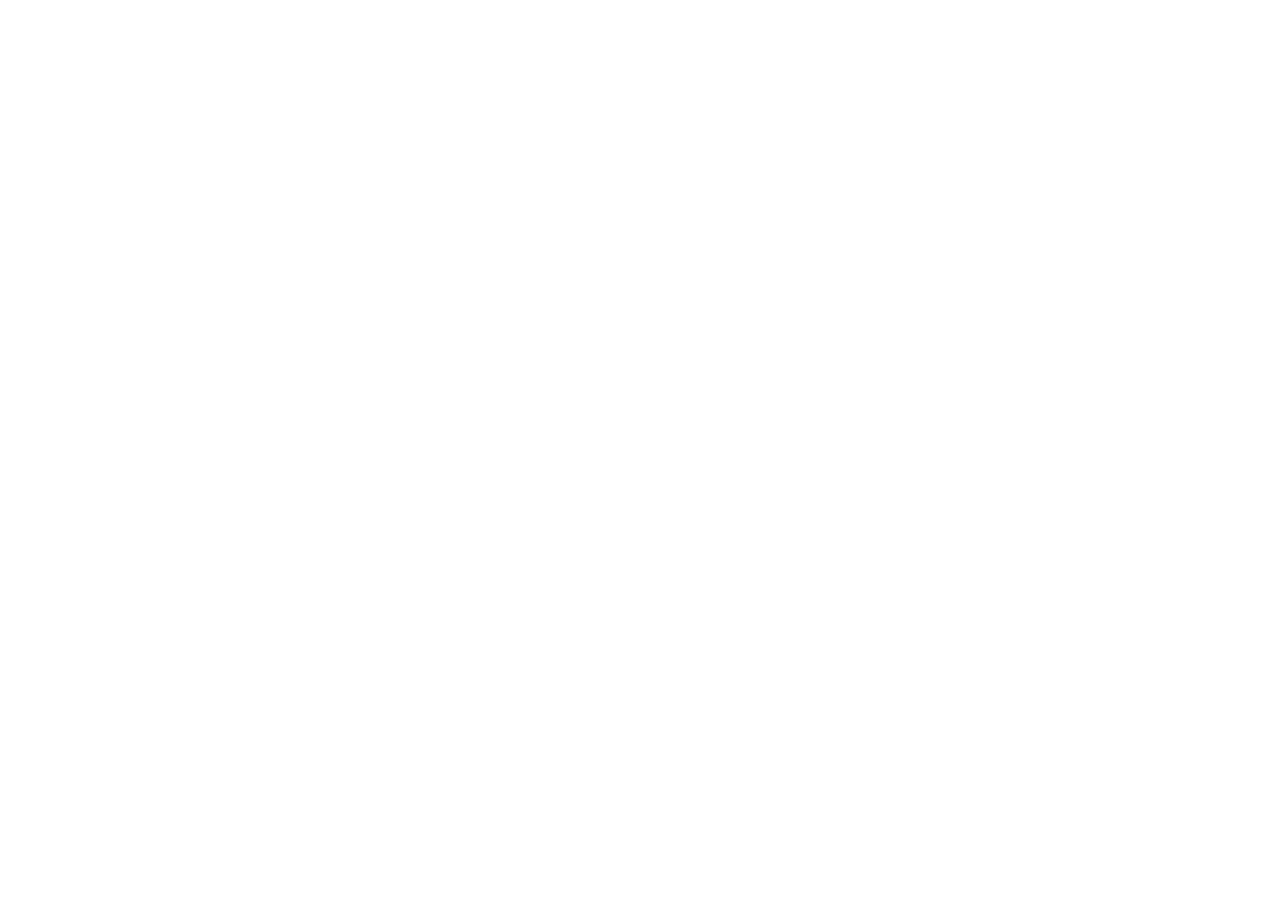
==== index.html @ f57ea574 "Created the files in need" ====
<!DOCTYPE html>
<html lang="en">
  <head>
    <meta charset="UTF-8" />
    <meta name="viewport" content="width=device-width, initial-scale=1.0" />
    <link rel="stylesheet" href="src/styles.css" />
    <title>Homework 1</title>
  </head>
  <body></body>
</html>
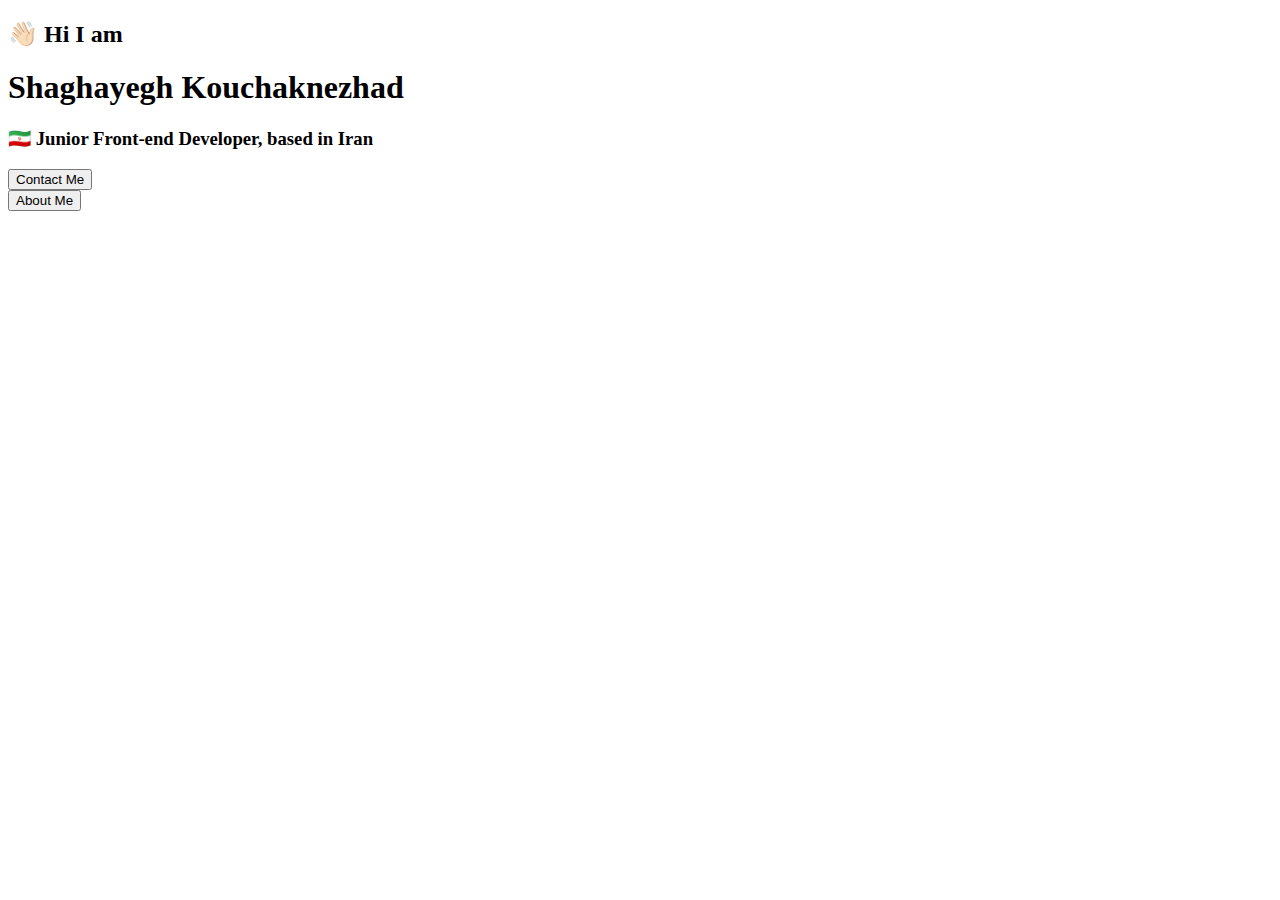
==== commit 06528846: "Coded the basics in HTML" ====
--- a/index.html
+++ b/index.html
@@ -6,5 +6,21 @@
     <link rel="stylesheet" href="src/styles.css" />
     <title>Homework 1</title>
   </head>
-  <body></body>
+  <body>
+    <h2>👋🏻 Hi I am</h2>
+    <h1>Shaghayegh Kouchaknezhad</h1>
+    <h3>🇮🇷 Junior Front-end Developer, based in Iran</h3>
+    <div>
+      <div class="contact-me">
+        <a href="about-me.html#contact">
+          <button>Contact Me</button>
+        </a>
+      </div>
+      <div class="about-me">
+        <a href="about-me.html">
+          <button>About Me</button>
+        </a>
+      </div>
+    </div>
+  </body>
 </html>
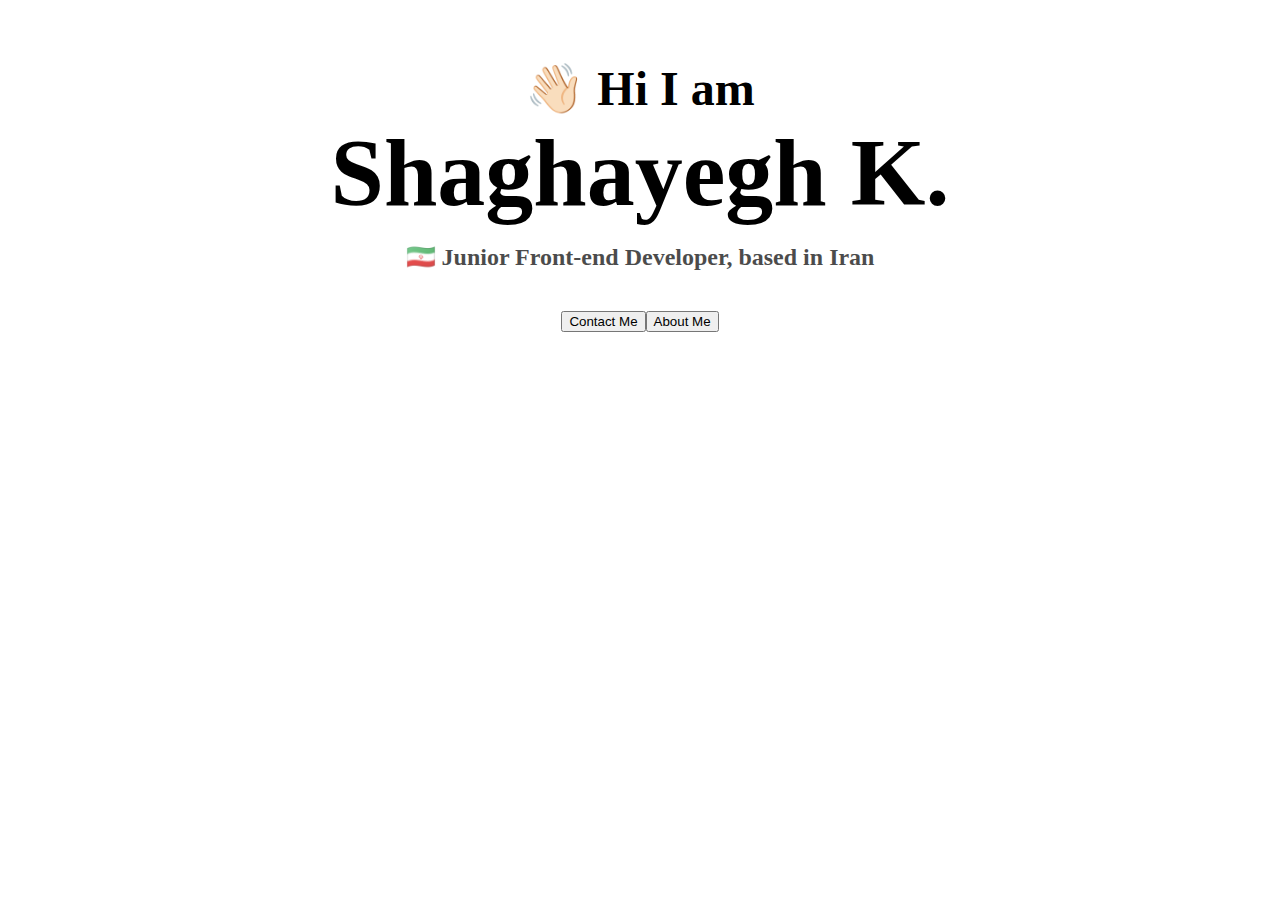
==== commit 9521e2f4: "Added and edited some codes in HTML & CSS" ====
--- a/index.html
+++ b/index.html
@@ -8,19 +8,15 @@
   </head>
   <body>
     <h2>👋🏻 Hi I am</h2>
-    <h1>Shaghayegh Kouchaknezhad</h1>
+    <h1>Shaghayegh K.</h1>
     <h3>🇮🇷 Junior Front-end Developer, based in Iran</h3>
-    <div>
-      <div class="contact-me">
-        <a href="about-me.html#contact">
-          <button>Contact Me</button>
-        </a>
-      </div>
-      <div class="about-me">
-        <a href="about-me.html">
-          <button>About Me</button>
-        </a>
-      </div>
+    <div class="info">
+      <a href="about-me.html#contact">
+        <button>Contact Me</button>
+      </a>
+      <a href="about-me.html">
+        <button>About Me</button>
+      </a>
     </div>
   </body>
 </html>
--- a/src/styles.css
+++ b/src/styles.css
@@ -0,0 +1,37 @@
+:root {
+  --primary-color: hsl(243, 100%, 69%);
+  --secondary-color: #f5f2fe;
+  --box-shadow: 0 5px 10px rgba(0, 0, 0, 0.3);
+}
+
+body {
+  margin: 60px auto;
+  max-width: 800px;
+}
+
+h1,
+h2,
+h3 {
+  text-align: center;
+  margin: 0;
+}
+
+h1 {
+  font-size: 96px;
+}
+
+h2 {
+  font-size: 48px;
+}
+
+h3 {
+  font-size: 24px;
+  opacity: 0.7;
+  margin-top: 15px;
+}
+
+.info {
+  display: flex;
+  justify-content: center;
+  margin-top: 40px;
+}
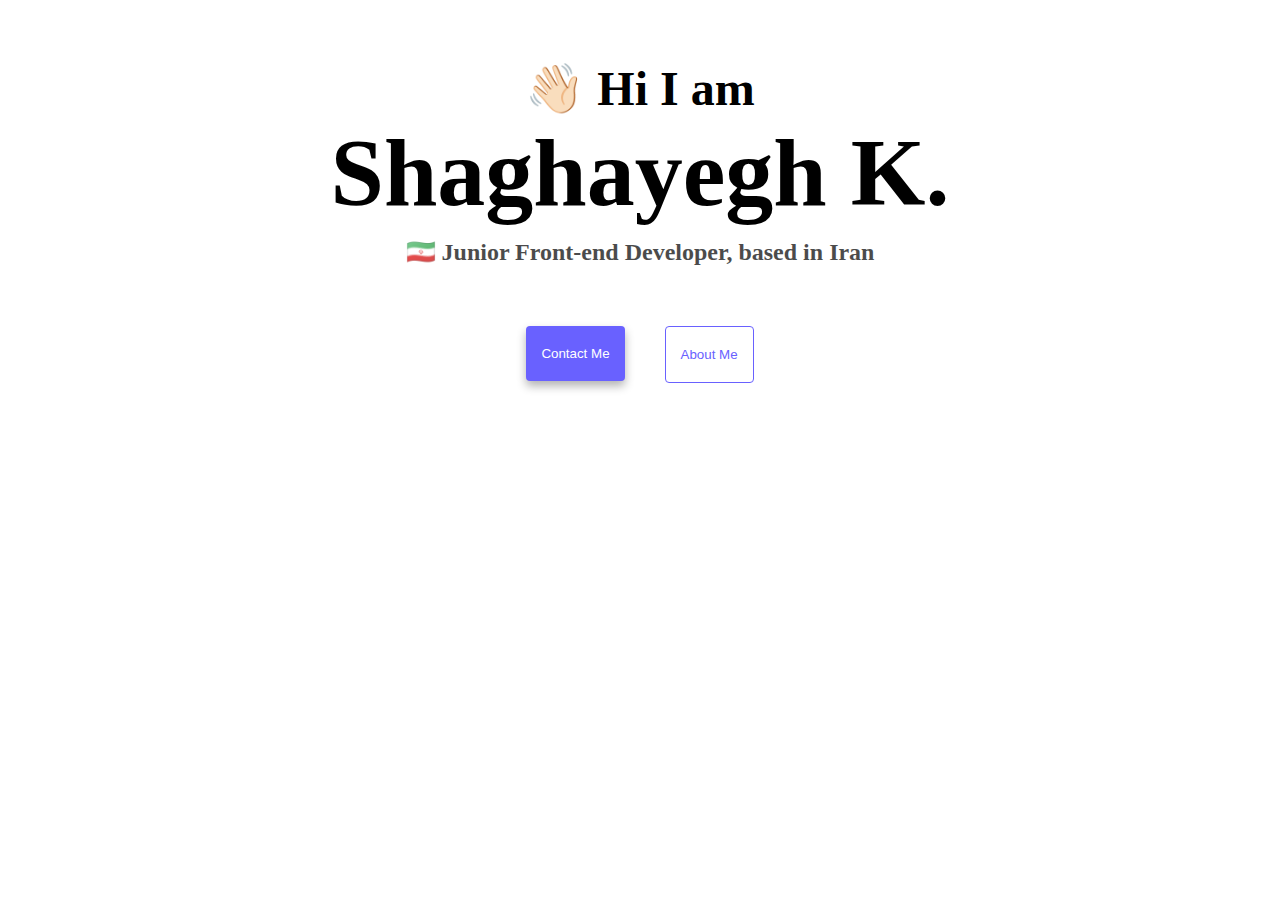
==== commit 7209f23c: "Completed CSS coding" ====
--- a/index.html
+++ b/index.html
@@ -11,11 +11,11 @@
     <h1>Shaghayegh K.</h1>
     <h3>🇮🇷 Junior Front-end Developer, based in Iran</h3>
     <div class="info">
-      <a href="about-me.html#contact">
-        <button>Contact Me</button>
+      <a href="about-me.html#contact-info">
+        <button class="contact-me">Contact Me</button>
       </a>
       <a href="about-me.html">
-        <button>About Me</button>
+        <button class="about-me">About Me</button>
       </a>
     </div>
   </body>
--- a/src/styles.css
+++ b/src/styles.css
@@ -27,7 +27,17 @@
 h3 {
   font-size: 24px;
   opacity: 0.7;
-  margin-top: 15px;
+  margin-top: 10px;
+}
+
+p {
+  background: var(--secondary-color);
+  text-align: center;
+  padding: 20px;
+  border-radius: 4px;
+  font-size: 18px;
+  line-height: 1.5;
+  margin: 10px;
 }
 
 .info {
@@ -35,3 +45,46 @@
   justify-content: center;
   margin-top: 40px;
 }
+
+.contact-me {
+  background-color: var(--primary-color);
+  color: #fff;
+  margin: 20px;
+  padding: 20px 15px;
+  border: none;
+  border-radius: 4px;
+  box-shadow: var(--box-shadow);
+}
+
+.about-me {
+  background-color: #fff;
+  color: var(--primary-color);
+  border: 1px solid var(--primary-color);
+  margin: 20px;
+  padding: 20px 15px;
+  border-radius: 4px;
+}
+
+.contact-me,
+.about-me:hover {
+  cursor: pointer;
+}
+
+.homepage {
+  color: var(--primary-color);
+  text-align: center;
+  display: block;
+}
+
+.container {
+  display: flex;
+  margin: 30px 0;
+}
+
+.email {
+  text-align: center;
+  display: block;
+  text-decoration: none;
+  color: var(--primary-color);
+  font-size: 28px;
+}
